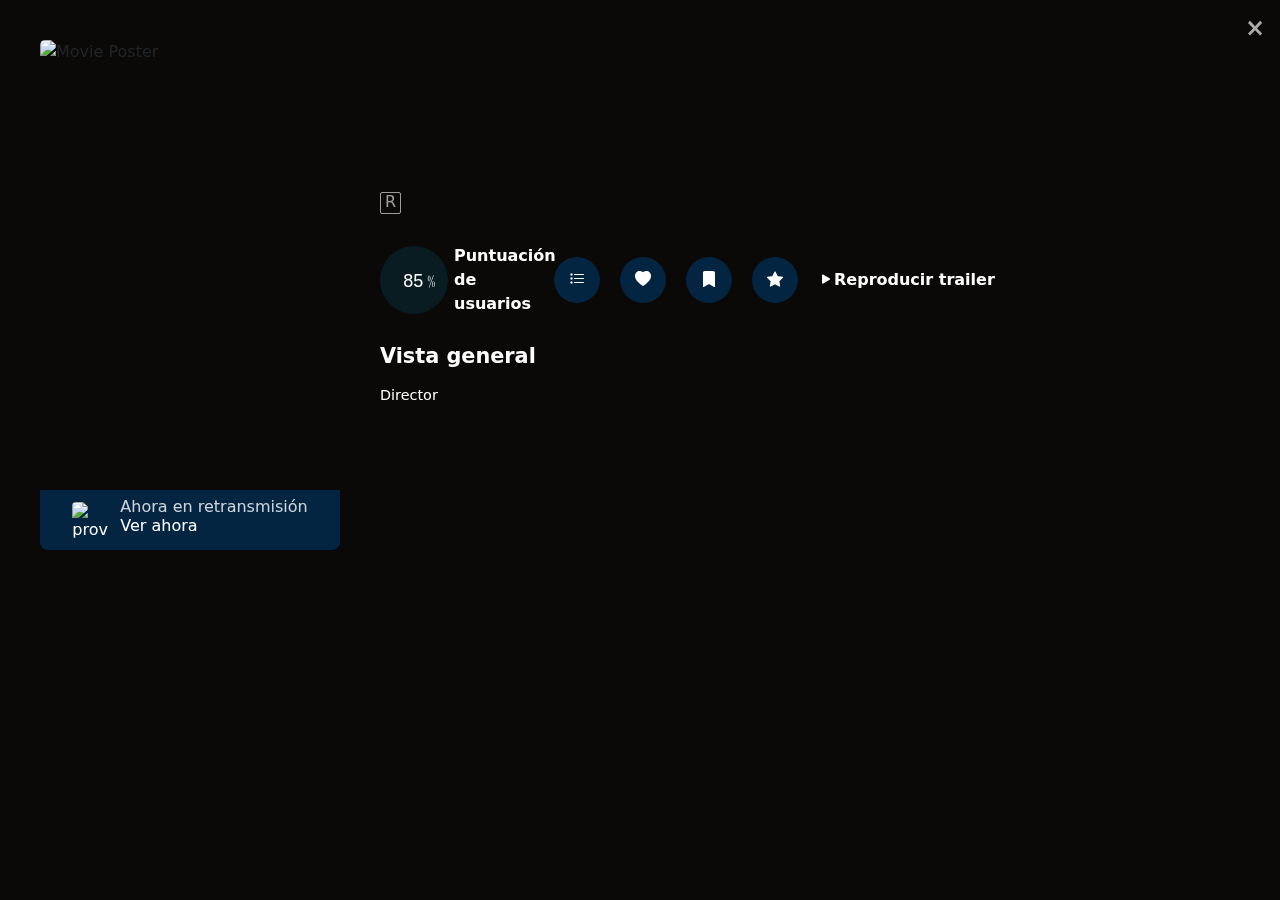
==== movie_details.html @ 1c425f72 "Initial commit" ====
<!DOCTYPE html>
<html lang="en">
<head>
  <meta charset="UTF-8">
  <meta name="viewport" content="width=device-width, initial-scale=1.0">
  <title>The MovieFab: Movie Details</title>
  <link rel="stylesheet" href="./css/styles.css">
  <link rel="icon" type="image/x-icon" href="./assets/favicon.ico" />
  <link href="https://cdn.jsdelivr.net/npm/bootstrap@5.3.3/dist/css/bootstrap.min.css" rel="stylesheet" integrity="sha384-QWTKZyjpPEjISv5WaRU9OFeRpok6YctnYmDr5pNlyT2bRjXh0JMhjY6hW+ALEwIH" crossorigin="anonymous">
  <link rel="stylesheet" href="https://cdn.jsdelivr.net/npm/bootstrap-icons@1.11.3/font/bootstrap-icons.min.css">
</head>
<body>
  <div id="backdrop"></div>




  <div id="movie-details-container">
    <div id="poster-provider">
      <img src="" id="movie-poster" alt="Movie Poster">
      <div id="provider">
        <div id="div-img-provider">
          <img id="img-provider" src="" alt="prov-log">
        </div>
        <div id="div-text-provider">
          <span id="span-text">
            <h4 id="h4-provider">Ahora en retransmisión</h4>
            <h3 id="h3-provider">Ver ahora</h3>
          </span>
          </div>
      </div>
    </div>



    <section id="header-details">
      <div id="details-title">
        <div id="title-year">
          <h2 id="movie-title"></h2>
          <h2 id="year"></h2>
        </div>
        <div class="info">
          <p id="certification">R</p>
          <p id="movie-release-date"></p>
        </div>
      </div>

      <ul id="ul-actions">

        <!-- Porcentaje -->
        <li class="li-action">
          <div class="chart">
            <div class="consensus">
              <div class="outer_ring">
                <div class="user_score_chart" data-percent="85.0" data-track-color="#204529" data-bar-color="#21d07a">
                  <div class="percent">
                      <span id="span-porcent" class="span-porcent">85﹪</span>
                  </div>
                  <canvas id="circularBar" height="120" width="120" style="height: 64px; width: 64px;"></canvas>
                </div>
              </div>
            </div>
          </div>  
          <div id="procent-text">Puntuación de usuarios</div>
        </li>

        <li class="li-action">
          <div class="actions-buttons">
            <a href="">
              <i class="bi bi-list-task"></i>
            </a>
          </div>
        </li>
        <li class="li-action">
          <div class="actions-buttons">
            <a href="">
              <i class="bi bi-heart-fill"></i>
            </a>
          </div>
        </li>
        <li class="li-action">
          <div class="actions-buttons">
            <a href="">
              <i class="bi bi-bookmark-fill"></i>
            </a>
          </div>
        </li>
        <li class="li-action">
          <div class="actions-buttons">
            <a href="">
              <i class="bi bi-star-fill"></i>
            </a>
          </div>
        </li>
        <li class="li-action">
          <a id="play-trailer" href="">
            <span>
              <i class="bi bi-play-fill"></i>
            </span>
            <span>Reproducir trailer</span>
          </a>
        </li>
      </ul>
<!---->
      <div id="info">
        <h3 id="movie-tagline"></h3>
        <h3 id="general-view">Vista general</h3>
        <div id="description">
          <p id="movie-description"></p>
        </div>
        <ul id="director-list">
          <li id="li-director">
            <p id="movie-director"></p>
            <p id="director">Director</p>
          </li>
        </ul>
        <p id="movie-director"></p>
      </div>
    </section>
  </div>

  <!-- Modal para mostrar el trailer -->
  <div id="trailer-modal" class="modal">
    <div class="modal-content">
      <span class="close">&times;</span>
      <iframe id="trailer-iframe" width="560" height="315" frameborder="0" allowfullscreen></iframe>
    </div>
  </div>
  <span id="closeButton" class="close">&times;</span>
  <script src="./js/config.js"></script>
  <script src="./js/movie_details.js"></script>
</body>
</html>
---- css/styles.css ----
:root {
  --negro: #0a0908;
  --blanco: #ffffff;
  --fondo: #2c2c24;
  --gris-claro: #7c7c7c;
  --gris-oscuro: #444444;
  --marron-oscuro: #3c3931;
  --marron-claro: #666153;
  --beige: #84846d;
  --tmdbDarkBlue: #032541;

  --font-family-titles: 'Dosis', sans-serif;
  --font-family-text: 'Red Hat Display', sans-serif;
  --font-weight-title1: 800;
  --font-weight-title2: 700;
  --font-weight-text1: 400;
  --font-weight-text2: 500;

  --imageBorderRadius: 8px;
}

* {
  box-sizing: border-box;
}
 
body {
  display: block;
  background-color: var(--negro) !important;
  margin: 0;
  padding: 0;
  font-family: var(--font-family-text);
  font-weight: var(--font-weight-text1);
  font-size: 16px;
}

.movie:hover, .serie:hover {
  transform: scale(1.07);
}

h1 {
  color: #84846d !important;
  font-size: 18px;

  margin: 10px !important;
  font-family: var(--font-family-titles);
  font-weight: var(--font-weight-title2);
}

img {
  overflow: clip;
}

div {
  display: block;
}

/* Vista index*/

.divLogo {
  display: flex;
  justify-content: center;
}
.logo {
  justify-items: center;
  width: 100%;
}

#backdrop {
  position: fixed;
  top: 0;
  left: 0;
  width: 100%;
  height: 100%;
  z-index: -1;
  background-size: cover;
  filter: blur(5px);
}

#arrow-pagination{
  color: var(--beige);
  background-color: var(--negro);
  font-size: 2rem;
  margin: 10px;
}

.button-pagination {
  all: unset;
}

#top-rated-movies,
#tv-series {
  display: grid;
  grid-template-columns: repeat(auto-fill, minmax(200px, 1fr));
  gap: 18px;
  margin-left: 10px;
}

.movie,
.serie,
.movie-container {
  background-color: var(--marron-claro);
  padding: 10px;
  border-radius: 5px;
  cursor: pointer;
  max-width: 210px;
}

.movie-container {
  margin-bottom: 16px;
}

.pagination {
  margin-top: 10px;
  display: flex;
  justify-content: center;
}

.movie:hover,
.serie:hover {
  background-color: var(--beige);
}

.movie img,
.serie img,
.movie-container img {
  width: 100%;
  height: auto;
  border-radius: 5px;
}

.movie-title,
.serie-title {
  color: var(--negro);
  font-weight: var(--font-weight-text2);
  font-size: 16px;
  margin-top: 5px;
}

footer {
  background-color: var(--marron-claro);
  text-align: center;
  height: 48px;
  display: flex;
  justify-content: center;
  align-items: center;
  margin-top: 32px;
}

footer a {
  font-size: 32px !important;
  color: var(--fondo);
  text-decoration: none;
}

/* Vista de detalle*/

#movie-details-container,
#serie-details-container {
  display: flex;
  flex-wrap: nowrap;
  margin: 40px;
}

#poster-provider {
  height: auto;
  border-width: 0;
  min-width: 300px;
  width: 300px;
  overflow: hidden;
  border-radius: 5px;
}

#movie-poster,
#serie-poster {
  border-bottom-left-radius: 0;
  border-bottom-right-radius: 0;
  display: block;
  min-width: 300px;
  width: 300px;
  height: 450px;
  position: relative;
  top: 0;
  left: 0;
  overflow: hidden;
}

#provider {
  display: flex;
  justify-content: center;
  width: 100%;
  height: 60px;
  position: relative;
  top: 0;
  left: 0;
  background-color: var(--tmdbDarkBlue);
  align-items: center;
  border-bottom-right-radius: var(--imageBorderRadius);
  border-bottom-left-radius: var(--imageBorderRadius);
  color: #fff;
  margin: 0;
  padding: 0;
}

#div-img-provider {
  display: flex;
  align-content: center;
  align-items: center;
  padding-right: 8px;
}

#img-provider {
border-radius: 4px;
margin-right: 4px;
width: 36px;
height: 36px;
}

#div-text-provider {
  display: flex;
  flex-wrap: wrap;
  align-items: center;
  align-content: center;
}

#h4-provider {
  font-size: 1em;
  margin-bottom: 0;
}

#h3-provider {
  font-size: 1em;
}

h2, h3, h4, p {
  color: #ffffff;
}

h4 {
  line-height: 1em;
  display: block;
  opacity: .8;
  font-weight: 400;
  margin: 0;
}

h3 {
  display: block;
  font-size: 1em;
  line-height: 1em;
  margin: 0;
}

#title-year {
  display: flex;
}

#year {
  padding-inline-start: 5px;
  color: #ffffff;
  opacity: .8;
  font-weight: 400;
}

#header-details {
  display: flex;
  flex-wrap: wrap;
  align-items: flex-start;
  align-content: center;
  box-sizing: border-box;
  padding-left: 40px;
  max-width: 1000px;
}

#movie-title,
#serie-title {
  color: #ffffff;
}

#details-title {
  width: 100%;
  margin-bottom: 16px;
  display: flex;
  flex-wrap: wrap;
  flex-direction: column;
}

.info {
  display: flex;
}

#certification {
  border: 1px solid rgba(255, 255, 255, 0.6);
  color: rgba(255, 255, 255, 0.6);
  display: inline-flex;
  height: 22px;
  align-items: center;
  align-content: center;
  padding: .06em 4px .15em !important;
  border-radius: 2px;
  margin-right: 7px;
}




#ul-actions {
  margin-bottom: 20px;
  width: 100%;
  height: 68px;
  display: flex;
  align-items: center;
  justify-content: flex-start;
  list-style-type: none;
  padding: 0px;
  margin-block-start: 0px;
}

.li-action {
  background: 0 0;
  display: inline-flex;
  align-items: center;
  justify-content: center;
  box-sizing: border-box;
  height: 68px;
  margin-right: 20px;
}

li a {
  box-sizing: border-box;
  background: rgba(var(--tmdbDarkBlue), 1);
  border-radius: 50%;
  width: 46px;
  height: 46px;
  display: inline-flex;
  align-items: center;
  justify-content: center;
  color: #ffffff;
}

/* -------------------------------PORCENT----------*/

.chart {
  background: 0 0;
  display: inline-flex;
  align-items: center;
  justify-content: center;
  box-sizing: border-box;
  height: 68px;
  transition: transform 0.3s;
}
.chart:hover {
  transform: scale(1.1); 
}
.consensus {
  width: 68px;
  height: 68px;
  display: inline-block;    
  transform: scale(1);
}
.outer_ring {
  display: inline-block;
  width: 68px;
  height: 68px;
  border-radius: 50%;
  padding: 4px;
  background-color: #081c22;
}
.user_score_chart {
  position: relative;
display: flex;
justify-content: center;
align-items: center; 
height: 100%;
}
.span-porcent {
  font-family: 'Franklin Gothic Medium', 'Arial Narrow', Arial, sans-serif;
  z-index: 2;
  font-size: 18px;
  font-style: normal;
  font-weight: 400;
  color: white;
  position: absolute;
  top: 30%;
  left: 32%;
}
.circularBar {
  background-color: transparent;
  position: absolute;
  bottom: 50%;
  left: 50%;
  transform: translate(-50%, -50%);
}







/*-----------------------------------*/
#procent-text {
  max-width: 80px;
  font-weight: 700;
  margin-left: 6px;
  white-space: pre-line;
  color: #ffffff;
}

#play-trailer {
  text-decoration: none;
  white-space: nowrap;
  border: 0;
  background: 0 0;
  width: auto;
  height: auto;
  font-weight: 600;
  will-change: opacity;
  transition: linear .1s;
}
#play-trailer:hover {
  opacity: 0.5;
}

#info {
    width: 100%;
}

#movie-tagline,
#serie-tagline {
  margin-bottom: 0;
  font-size: 1.1em;
  font-weight: 400;
  font-style: italic;
  opacity: .7;
  color: #ffffff;
}

#general-view {
  margin: 10px 0 8px 0;
  width: 100%;
  font-weight: 600;
  font-size: 1.3em;
  color: #ffffff;
}

#director-list,
#producer-list {
  margin-top: 20px;
  justify-content: flex-start;
  flex-wrap: wrap;

  list-style-type: none;
  list-style-position: inside;
  margin: 0;
  padding: 0;
  display: flex;
  position: relative;
  top: 0;
  left: 0;
}

#li-director,
#li-producer {
  background-color: transparent;
  height: auto;
  margin-bottom: 0;
}

#movie-director,
#serie-producer {
  font-weight: 700;
  font-size: 1em;
  margin: 0;
  padding: 0;
  overflow: hidden;
  text-overflow: ellipsis;
}


#director,
#serie-director {
  font-size: .9em;
  margin: 0;
  padding: 0;
  overflow: hidden;
  text-overflow: ellipsis;
}

#div-porcent {
  width: 60px;
  height: 60px;
  border-radius: 50%;
  background-color: #032541;
  display: flex;
  align-items: center;
  justify-content: center;
}

#movie-vote-average,
#serie-vote-average {
  margin-bottom: 0;
}

.actions-buttons {
  width: 46px;
  height: 46px;
  border-radius: 50%;
  background-color: #032541;
  display: flex;
  align-items: center;
  justify-content: center;
}

.actions-buttons:hover {
  transform: scale(1.1); 
}

/* Search */

#searchForm {
  margin-top: 10px;
}

#searchInput {
  margin-left: 10px;
  height: 40px;
  width: 86%;
  background-color: var(--beige);
  border-radius: 5px;;
}

#searchInput::placeholder {
  color: var(--fondo);
}

#searchBtn {
  margin-left: 4px;
  color: var(--beige);
  border-radius: 5px;
  height: 40px;
  width: 10%;
  background-color: var(--fondo);
  font-size: 1.25rem;
}
#searchBtn:hover {
  background-color: var(--marron-oscuro);
  box-shadow: 0 12px 20px 0 rgba(0,0,0,0.2), 0 8px 30px 0 rgba(0,0,0,0.19);
  transform: scale(1.05);
}
*
.genericList-container {
  display: flex;
  align-items: center;
  justify-content: space-between;
  flex-wrap: wrap;
  padding: 32px 24px;
}

.genericList-container .movie-container {
  display: inline-block;
  width: 47.5%;
}

.genericList-container .movie-img {
  width: 100%;
}


.modal {
  display: none;
  position: fixed;
  top: 50%;
  left: 50%;
  width: 100%;
  height: 100%;
  background-color: rgba(0, 0, 0, 0.5); 
  z-index: 9999; 
  overflow: auto; 
  display: flex; 
  justify-content: center; 
  align-items: center;
}


.modal-content {
  background-color: transparent !important;
  border: 1px solid #888;
  border-radius: 5px;
  padding: 10%;
  overflow: auto;
  display: flex;
  justify-content: center;
  align-items: center;
}

/* Estilo para el botón de cierre */
.close {
  position: absolute;
  top: 10px;
  right: 15px;
  font-size: 24px;
  font-weight: bold;
  color: #aaa;
  cursor: pointer;
}

.close:hover,
.close:focus {
  color: black;
  text-decoration: none;
  cursor: pointer;
}
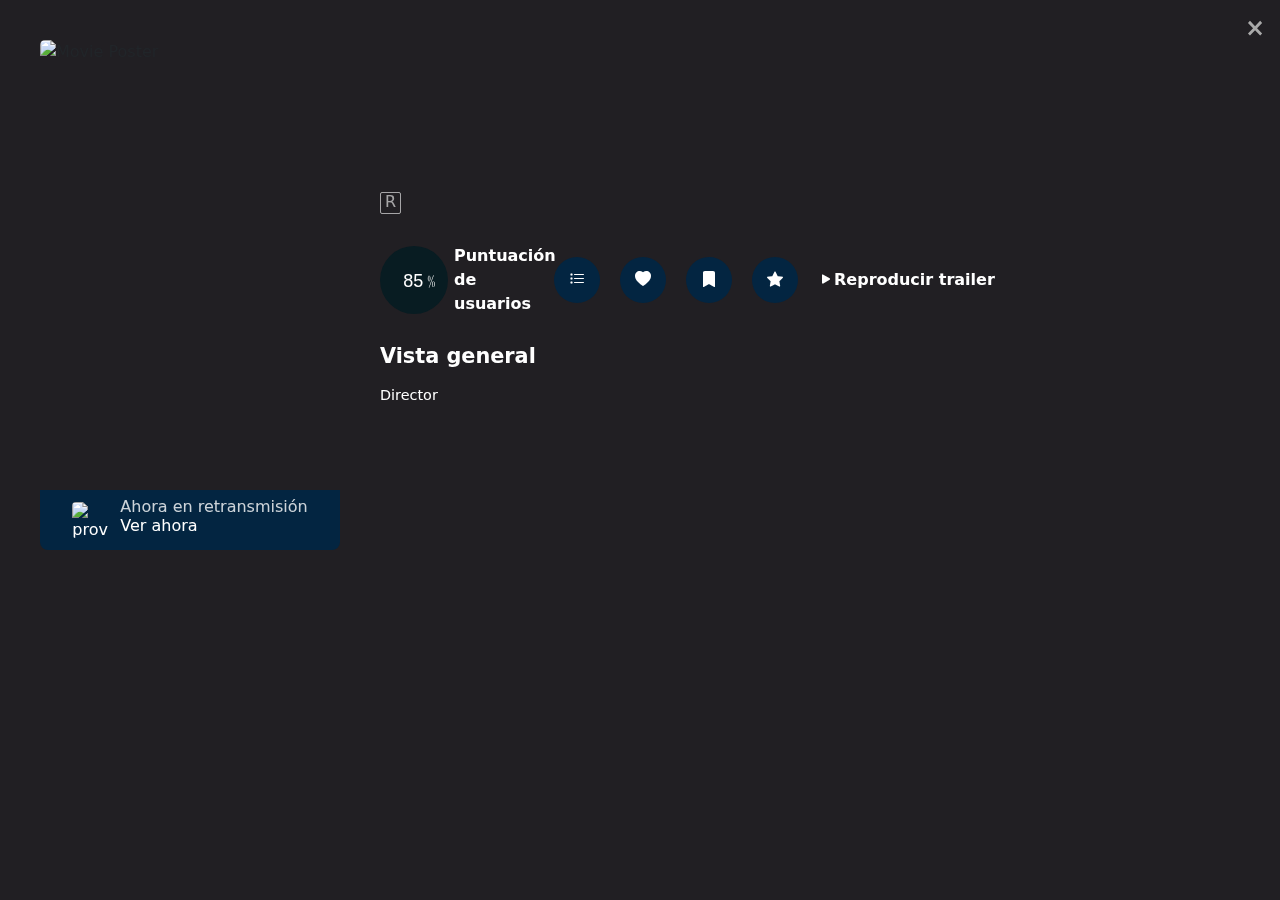
==== commit 73090b5a: "ultimos detalles" ====
--- a/movie_details.html
+++ b/movie_details.html
@@ -10,9 +10,9 @@
   <link rel="stylesheet" href="https://cdn.jsdelivr.net/npm/bootstrap-icons@1.11.3/font/bootstrap-icons.min.css">
 </head>
 <body>
-  <div id="backdrop"></div>
-
-
+  <div id="backdrop">
+    <div id="capa-opaca"></div>
+  </div>  
 
 
   <div id="movie-details-container">
--- a/css/styles.css
+++ b/css/styles.css
@@ -73,7 +73,7 @@
   height: 100%;
   z-index: -1;
   background-size: cover;
-  filter: blur(5px);
+  /*filter: blur(5px);*/
 }
 
 #arrow-pagination{
@@ -610,3 +610,12 @@
   text-decoration: none;
   cursor: pointer;
 }
+
+#capa-opaca {
+  position: absolute;
+  top: 0;
+  left: 0;
+  width: 100%;
+  height: 100%;
+  background-color: rgba(39, 38, 43, 0.80)
+}